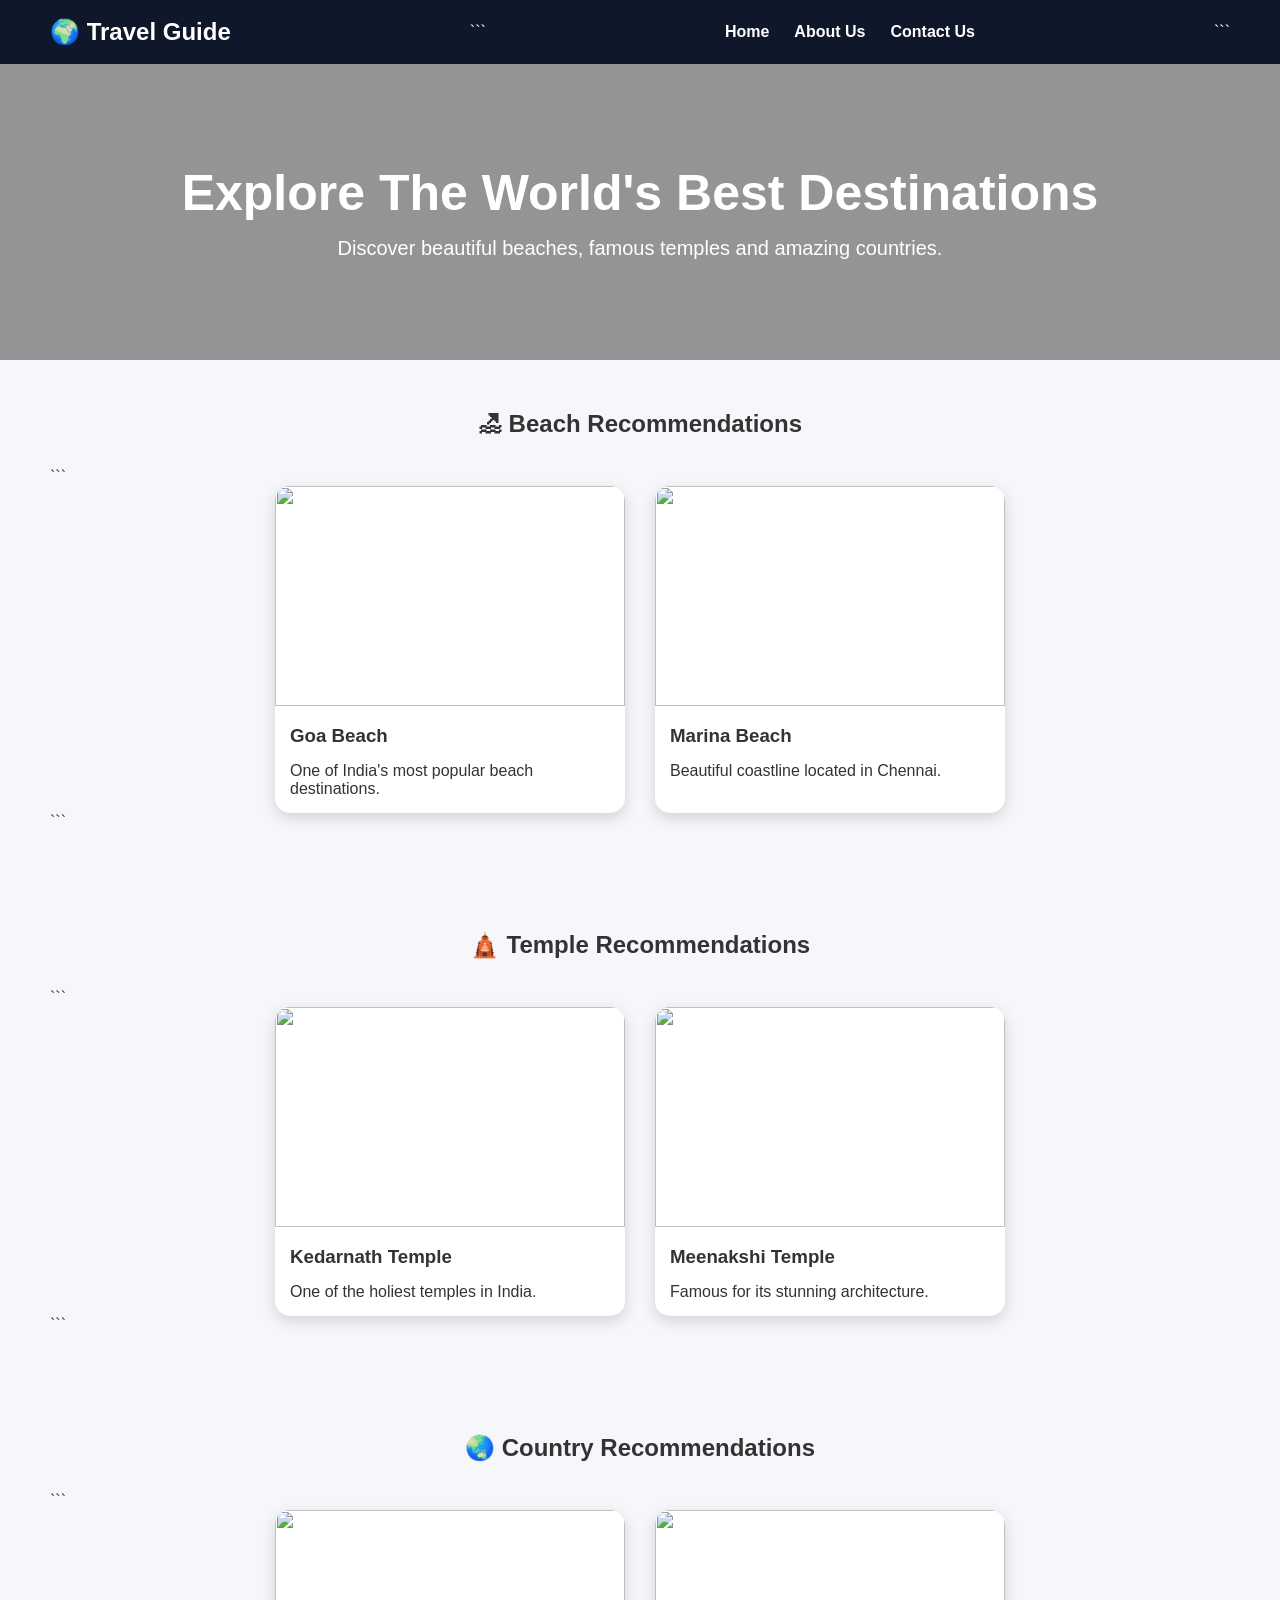
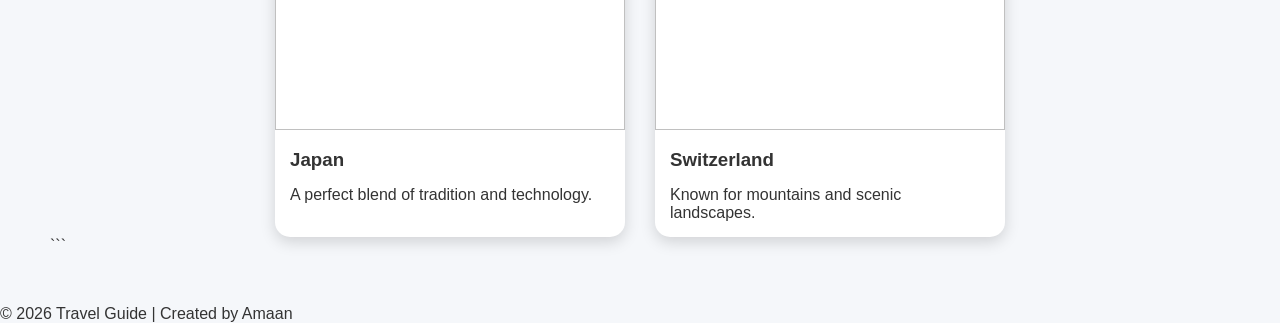
==== index.html @ bfc4b7c4 "Added complete travel website" ====
<!DOCTYPE html>

<html lang="en">
<head>
    <meta charset="UTF-8">
    <meta name="viewport" content="width=device-width, initial-scale=1.0">
    <title>Travel Recommendation</title>
    <link rel="stylesheet" href="style.css">
</head>
<body>

<nav>
    <div class="logo">🌍 Travel Guide</div>

```
<ul>
    <li><a href="index.html">Home</a></li>
    <li><a href="about.html">About Us</a></li>
    <li><a href="contact.html">Contact Us</a></li>
</ul>
```

</nav>

<header class="hero">
    <h1>Explore The World's Best Destinations</h1>
    <p>Discover beautiful beaches, famous temples and amazing countries.</p>
</header>

<section>
    <h2>🏖 Beach Recommendations</h2>

```
<div class="cards">

    <div class="card">
        <img src="https://images.unsplash.com/photo-1507525428034-b723cf961d3e">
        <h3>Goa Beach</h3>
        <p>One of India's most popular beach destinations.</p>
    </div>

    <div class="card">
        <img src="https://images.unsplash.com/photo-1500375592092-40eb2168fd21">
        <h3>Marina Beach</h3>
        <p>Beautiful coastline located in Chennai.</p>
    </div>

</div>
```

</section>

<section>
    <h2>🛕 Temple Recommendations</h2>

```
<div class="cards">

    <div class="card">
        <img src="https://images.unsplash.com/photo-1512632578888-169bbbc64f33">
        <h3>Kedarnath Temple</h3>
        <p>One of the holiest temples in India.</p>
    </div>

    <div class="card">
        <img src="https://images.unsplash.com/photo-1582510003544-4d00b7f74220">
        <h3>Meenakshi Temple</h3>
        <p>Famous for its stunning architecture.</p>
    </div>

</div>
```

</section>

<section>
    <h2>🌏 Country Recommendations</h2>

```
<div class="cards">

    <div class="card">
        <img src="https://images.unsplash.com/photo-1493976040374-85c8e12f0c0e">
        <h3>Japan</h3>
        <p>A perfect blend of tradition and technology.</p>
    </div>

    <div class="card">
        <img src="https://images.unsplash.com/photo-1521295121783-8a321d551ad2">
        <h3>Switzerland</h3>
        <p>Known for mountains and scenic landscapes.</p>
    </div>

</div>
```

</section>

<footer>
    <p>© 2026 Travel Guide | Created by Amaan</p>
</footer>

</body>
</html>
---- style.css ----
*{
margin:0;
padding:0;
box-sizing:border-box;
}

body{
font-family:Arial, sans-serif;
background:#f5f7fa;
color:#333;
}

nav{
background:#0f172a;
color:white;
display:flex;
justify-content:space-between;
align-items:center;
padding:18px 50px;
}

.logo{
font-size:24px;
font-weight:bold;
}

nav ul{
display:flex;
list-style:none;
gap:25px;
}

nav a{
color:white;
text-decoration:none;
font-weight:bold;
}

.hero{
text-align:center;
padding:100px 20px;
background:linear-gradient(rgba(0,0,0,.4),
rgba(0,0,0,.4)),
url("https://images.unsplash.com/photo-1507525428034-b723cf961d3e");
background-size:cover;
background-position:center;
color:white;
}

.hero h1{
font-size:50px;
margin-bottom:15px;
}

.hero p{
font-size:20px;
}

section{
padding:50px;
}

section h2{
text-align:center;
margin-bottom:30px;
}

.cards{
display:flex;
justify-content:center;
gap:30px;
flex-wrap:wrap;
}

.card{
background:white;
width:350px;
border-radius:15px;
overflow:hidden;
box-shadow:0 5px 15px rgba(0,0,0,0.15);
transition:.3s;
}

.card:hover{
transform:translateY(-8px);
}

.card img{
width:100%;
height:220px;
object-fit:cover;
}

.card h3{
padding:15px;
}

.card p{
padding:0 15px 15px;
}

.container{
max-width:900px;
margin:auto;
padding:50px 20px;
}

.container h1{
margin-bottom:20px;
}

.container h2{
margin:25px 0 15px;
}

.small-card{
width:250px;
text-align:center;
padding:20px;
}

form{
margin-top:20px;
display:flex;
flex-direction:column;
gap:15px;
}

input,
textarea{
padding:12px;
border:1px solid #ccc;
border-radius:8px;
}

button{
background:#2563eb;
color:white;
border:none;
padding:12px;
border-radius:8px;
cursor:pointer;
}

button:hover

footer{
background:#0f172a;
color:white;
text-align:center;
padding:20px;
margin-top:40px;
}
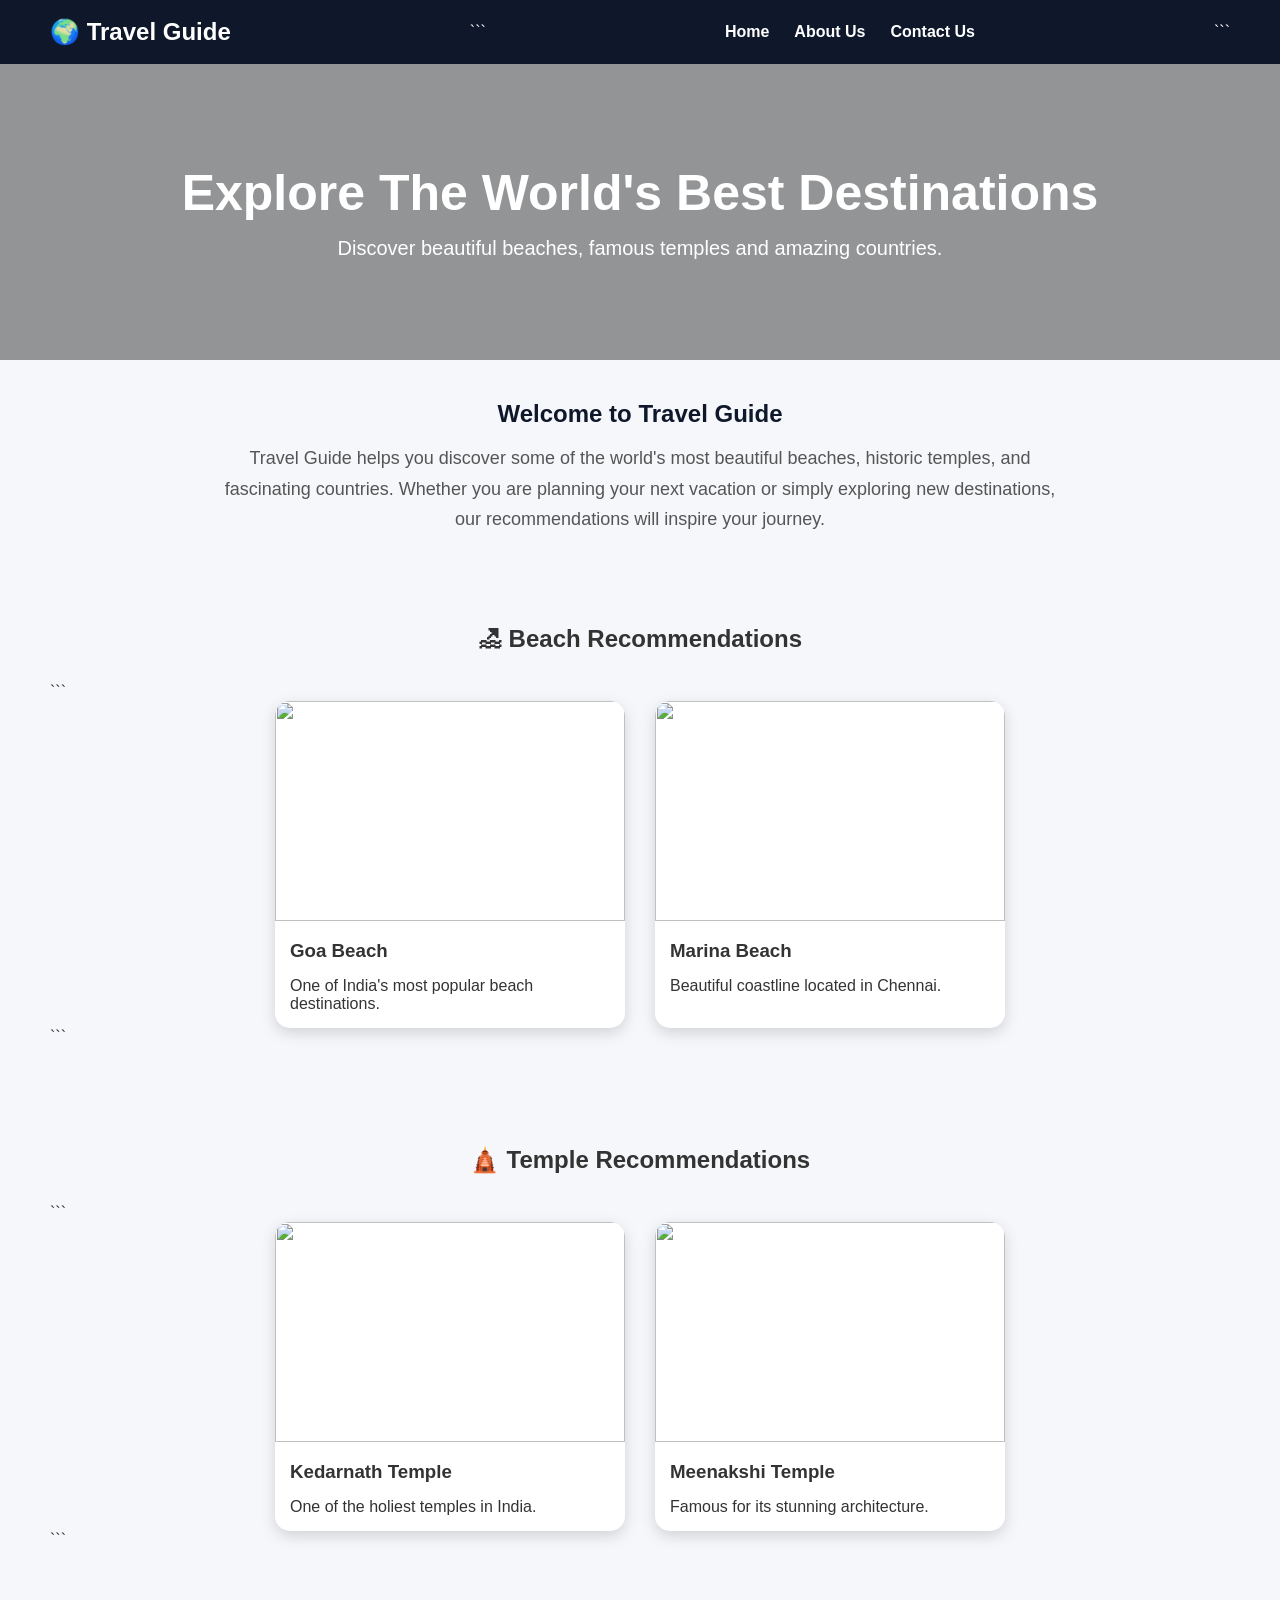
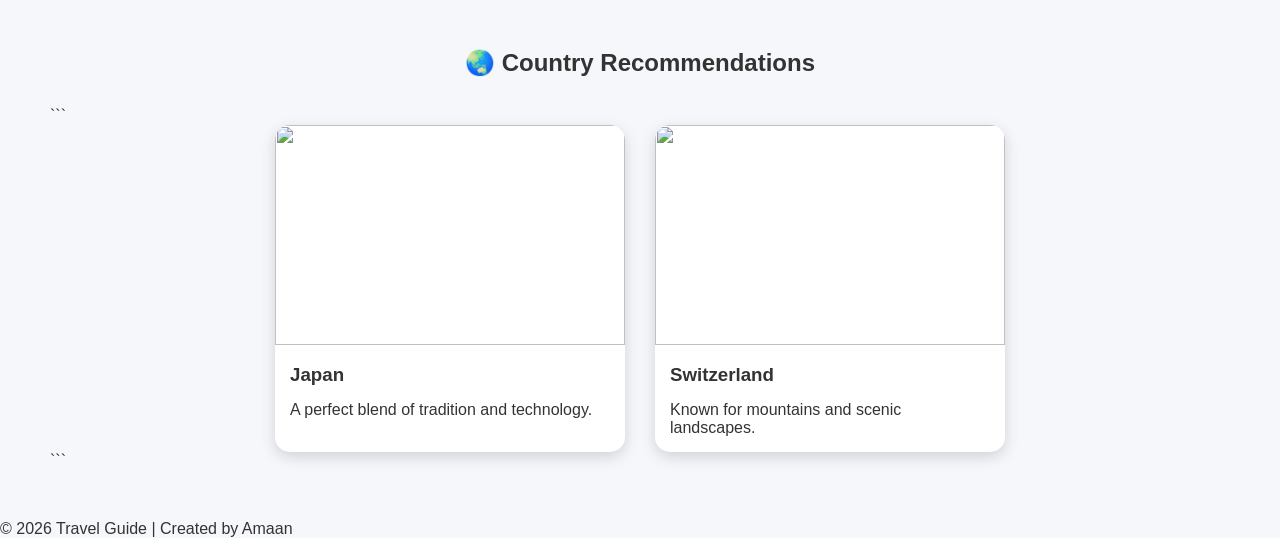
==== commit 809d164c: "Added homepsge introduction" ====
--- a/index.html
+++ b/index.html
@@ -26,6 +26,16 @@
     <h1>Explore The World's Best Destinations</h1>
     <p>Discover beautiful beaches, famous temples and amazing countries.</p>
 </header>
+
+<section class="intro">
+    <h2>Welcome to Travel Guide</h2>
+    <p>
+        Travel Guide helps you discover some of the world's most beautiful
+        beaches, historic temples, and fascinating countries. Whether you are
+        planning your next vacation or simply exploring new destinations,
+        our recommendations will inspire your journey.
+    </p>
+</section>
 
 <section>
     <h2>🏖 Beach Recommendations</h2>
--- a/style.css
+++ b/style.css
@@ -151,3 +151,20 @@
 padding:20px;
 margin-top:40px;
 }
+.intro{
+    max-width:900px;
+    margin:40px auto;
+    text-align:center;
+    padding:0 20px;
+}
+
+.intro h2{
+    color:#0f172a;
+    margin-bottom:15px;
+}
+
+.intro p{
+    font-size:18px;
+    line-height:1.7;
+    color:#555;
+}
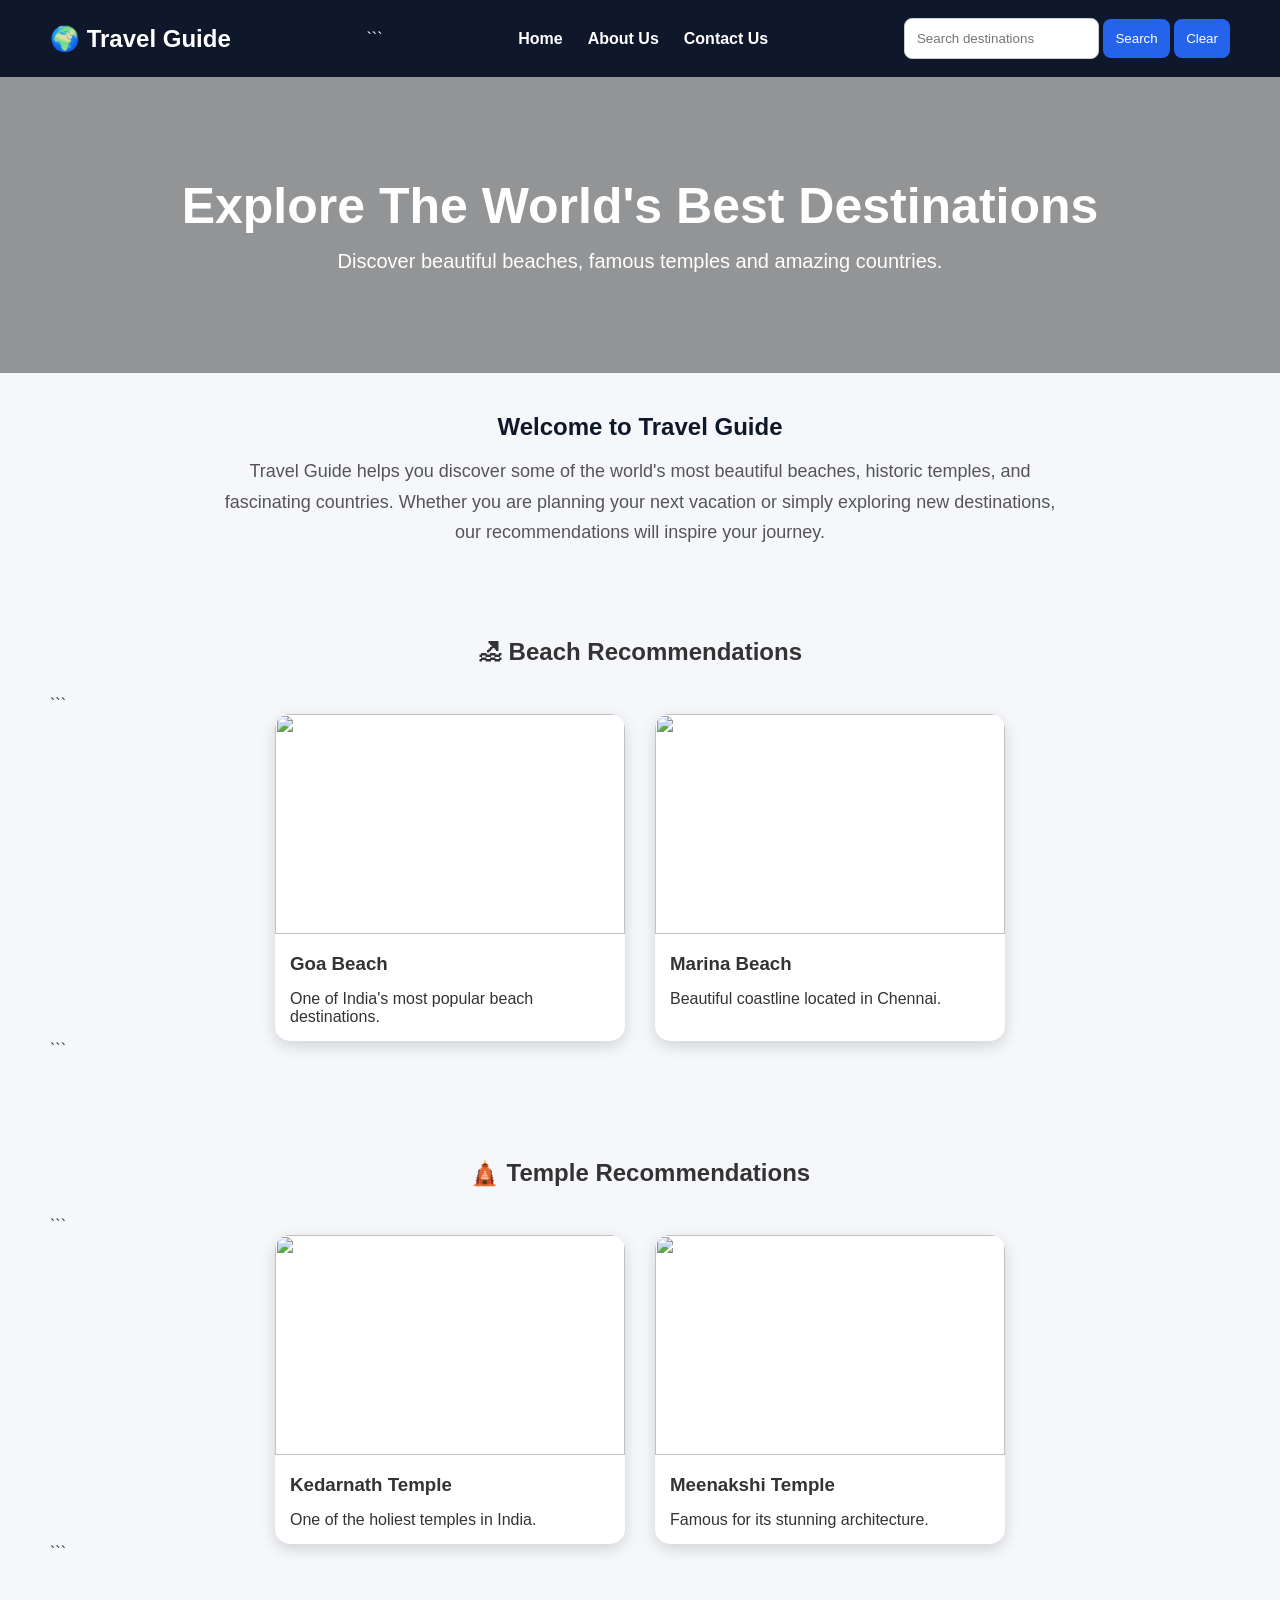
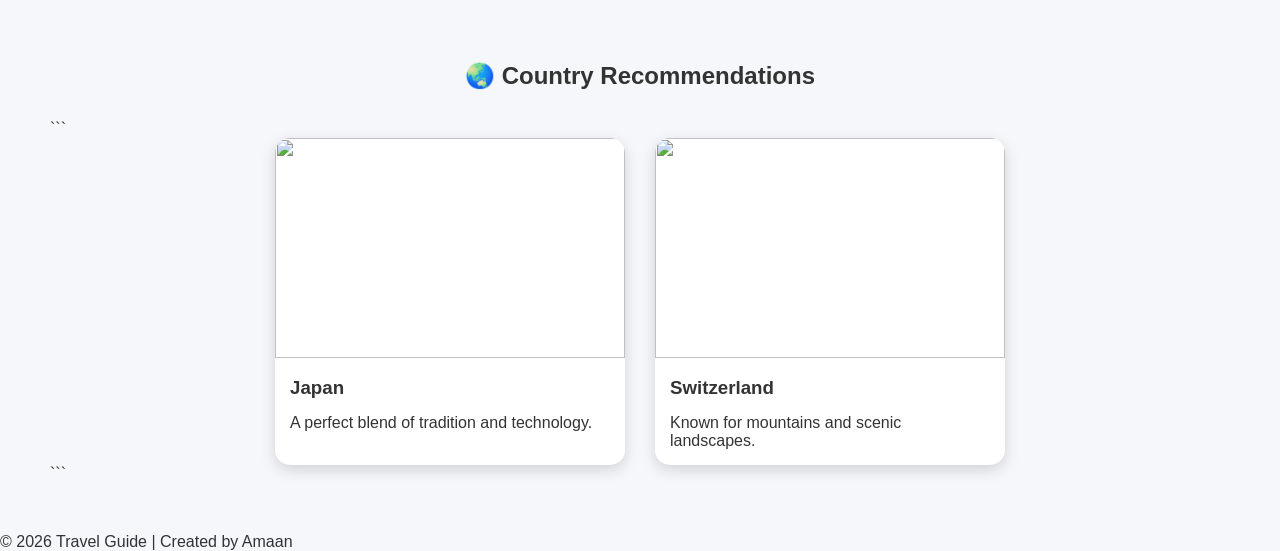
==== commit 8fc86005: "Added search bar" ====
--- a/index.html
+++ b/index.html
@@ -18,7 +18,12 @@
     <li><a href="about.html">About Us</a></li>
     <li><a href="contact.html">Contact Us</a></li>
 </ul>
-```
+
+<div class="search-container">
+    <input type="text" placeholder="Search destinations">
+    <button>Search</button>
+    <button>Clear</button>
+</div>
 
 </nav>
 
